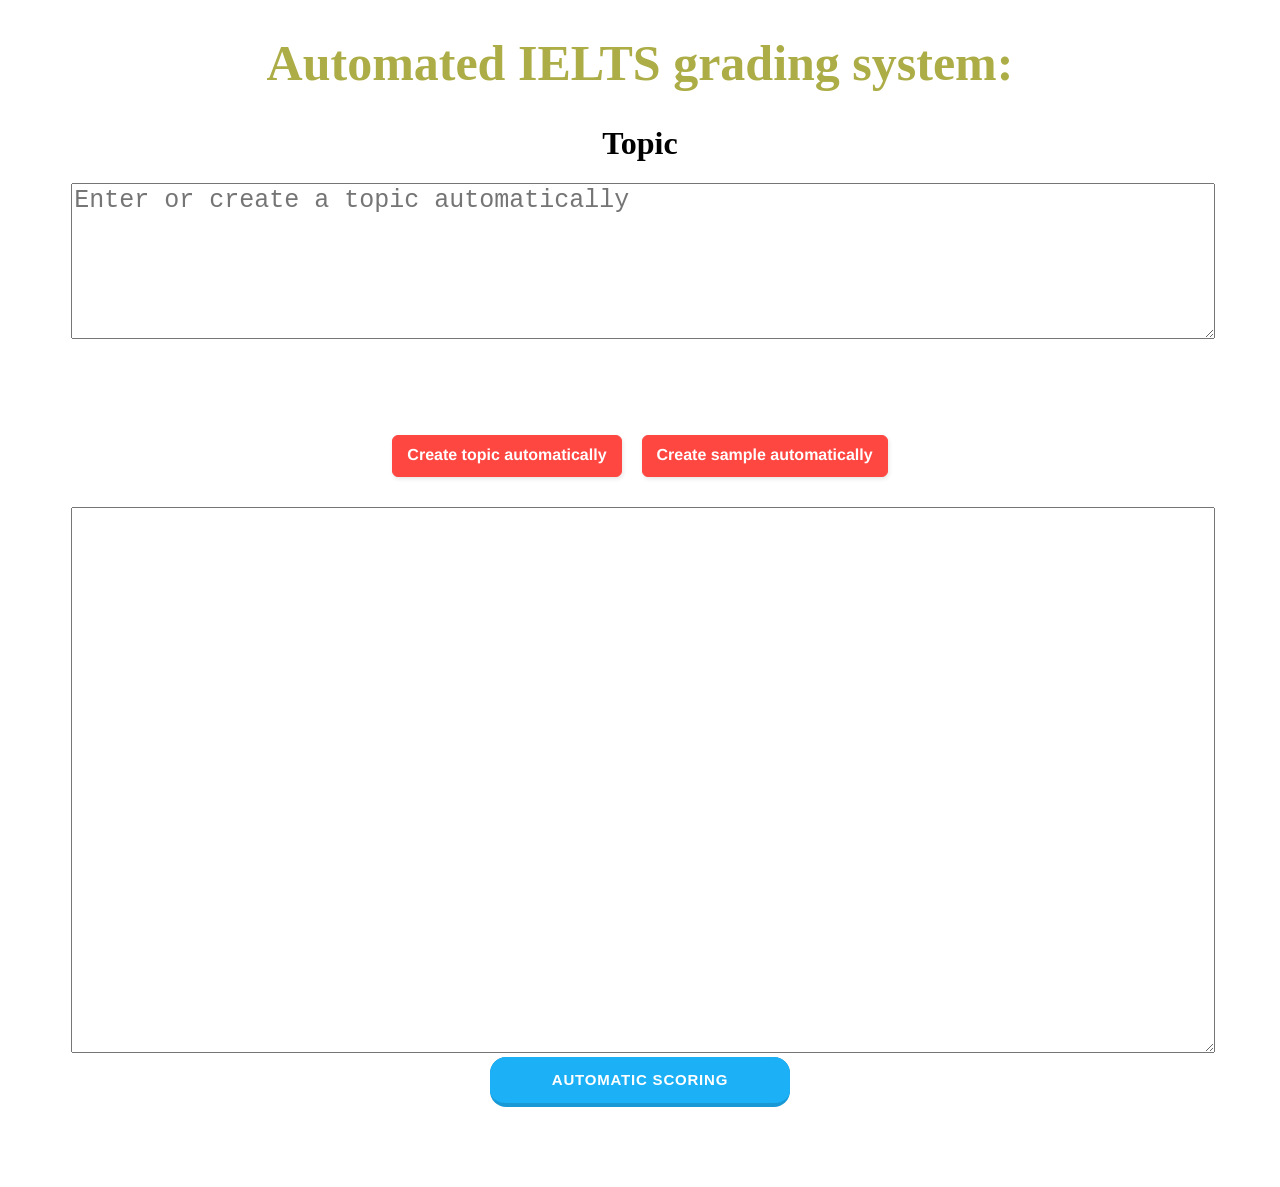
==== index.html @ 120dbf73 "update" ====
<!DOCTYPE html>
<html lang="en">
<head>
    <meta charset="UTF-8">
    <meta name="viewport" content="width=device-width, initial-scale=1.0">
    <link rel="stylesheet" href="main.css">
    <title>Hệ thống chấm điểm IELTS tự động</title>
</head>
<body>
    <div style="width: 90%; margin:auto; text-align: center;">
        <h1 style="font-size: 50px; color: rgb(173, 173, 71);">Automated IELTS grading system:</h1>
        <h1>Topic</h1>

        <textarea class="topic" id="topic" placeholder="Enter or create a topic automatically"></textarea>
        <div id="loader-red" class="loader-red"></div>
        <div style="display: flex; justify-content: center;">
            <button id="getTopicBtn" class="button-24" role="button">Create topic automatically</button>
            <button id="getSampleBtn" class="button-24" role="button">Create sample automatically</button>
        </div>
    </div>

    <div style=" width:90%; margin: auto; margin-top: 20px; ">
            <textarea class="answerInput" id="answer" placeholder="Enter answer"> </textarea>
            <div style=" display: flex; justify-content:center ;margin: auto; width: 400px;">
                <button id="getScoreBtn" class="button-19" role="button">Automatic scoring</button>
            </div>
            
    </div>
    <div id="error" style="font-size: 30px; color:red;text-align: center;">
    </div>
    <div id="score" style="font-size: 25px;">
        <div id="loader-blue" class="loader-blue"></div>
    </div>

    <script src="script.js"></script>
</body>
</html>
---- main.css ----
/* CSS */
.button-19 {
  appearance: button;
  background-color: #1899D6;
  border: solid transparent;
  border-radius: 16px;
  border-width: 0 0 4px;
  box-sizing: border-box;
  color: #FFFFFF;
  cursor: pointer;
  display: inline-block;
  font-family: din-round,sans-serif;
  font-size: 15px;
  font-weight: 700;
  letter-spacing: .8px;
  line-height: 20px;
  margin: 0;
  outline: none;
  overflow: visible;
  padding: 13px 16px;
  text-align: center;
  text-transform: uppercase;
  touch-action: manipulation;
  transform: translateZ(0);
  transition: filter .2s;
  user-select: none;
  -webkit-user-select: none;
  vertical-align: middle;
  white-space: nowrap;
  width: 300px;
}

.button-19:after {
  background-clip: padding-box;
  background-color: #1CB0F6;
  border: solid transparent;
  border-radius: 16px;
  border-width: 0 0 4px;
  bottom: -4px;
  content: "";
  left: 0;
  position: absolute;
  right: 0;
  top: 0;
  z-index: -1;
}

.button-19:main,
.button-19:focus {
  user-select: auto;
}

.button-19:hover:not(:disabled) {
  filter: brightness(1.1);
  -webkit-filter: brightness(1.1);
}

.button-19:disabled {
  cursor: auto;
}


/* CSS */
.button-24 {
    margin: 10px;
  background: #FF4742;
  border: 1px solid #FF4742;
  border-radius: 6px;
  box-shadow: rgba(0, 0, 0, 0.1) 1px 2px 4px;
  box-sizing: border-box;
  color: #FFFFFF;
  cursor: pointer;
  display: inline-block;
  font-family: nunito,roboto,proxima-nova,"proxima nova",sans-serif;
  font-size: 16px;
  font-weight: 800;
  line-height: 16px;
  min-height: 40px;
  outline: 0;
  padding: 12px 14px;
  text-align: center;
  text-rendering: geometricprecision;
  text-transform: none;
  user-select: none;
  -webkit-user-select: none;
  touch-action: manipulation;
  vertical-align: middle;
}

.button-24:hover,
.button-24:active {
  background-color: initial;
  background-position: 0 0;
  color: #FF4742;
}

.button-24:active {
  opacity: .5;
}

.loading-overlay {
    position: fixed;
    top: 0;
    left: 0;
    width: 100%;
    height: 100%;
    background-color: rgba(0, 0, 0, 0.5);
    display: flex;
    justify-content: center;
    align-items: center;
    z-index: 9999;
    visibility: hidden;
  }
  
  .loader-red {
    border: 16px solid #f3f3f3; /* Light grey */
    border-top: 16px solid #db3434; /* Blue */
    border-radius: 50%;
    width: 30px;
    height: 30px;
    animation: spin 2s linear infinite;
    margin: auto;
    margin-top: 10px;
    margin-bottom: 10px;
  }

  .loader-blue {
    border: 16px solid #f3f3f3; /* Light grey */
    border-top: 16px solid #3498db; /* Blue */
    border-radius: 50%;
    width: 30px;
    height: 30px;
    animation: spin 2s linear infinite;
    margin: auto;
    margin-top: 10px;
}
  
  
  @keyframes spin {
    0% { transform: rotate(0deg); }
    100% { transform: rotate(360deg); }
  }

  .topic{
    height: 150px; 
    width: 100%; 
    font-size: 25px;
  }

  .answerInput{
    width:100%; 
    height: 60vh; 
    font-size: 16px; 
    margin: auto;
  }
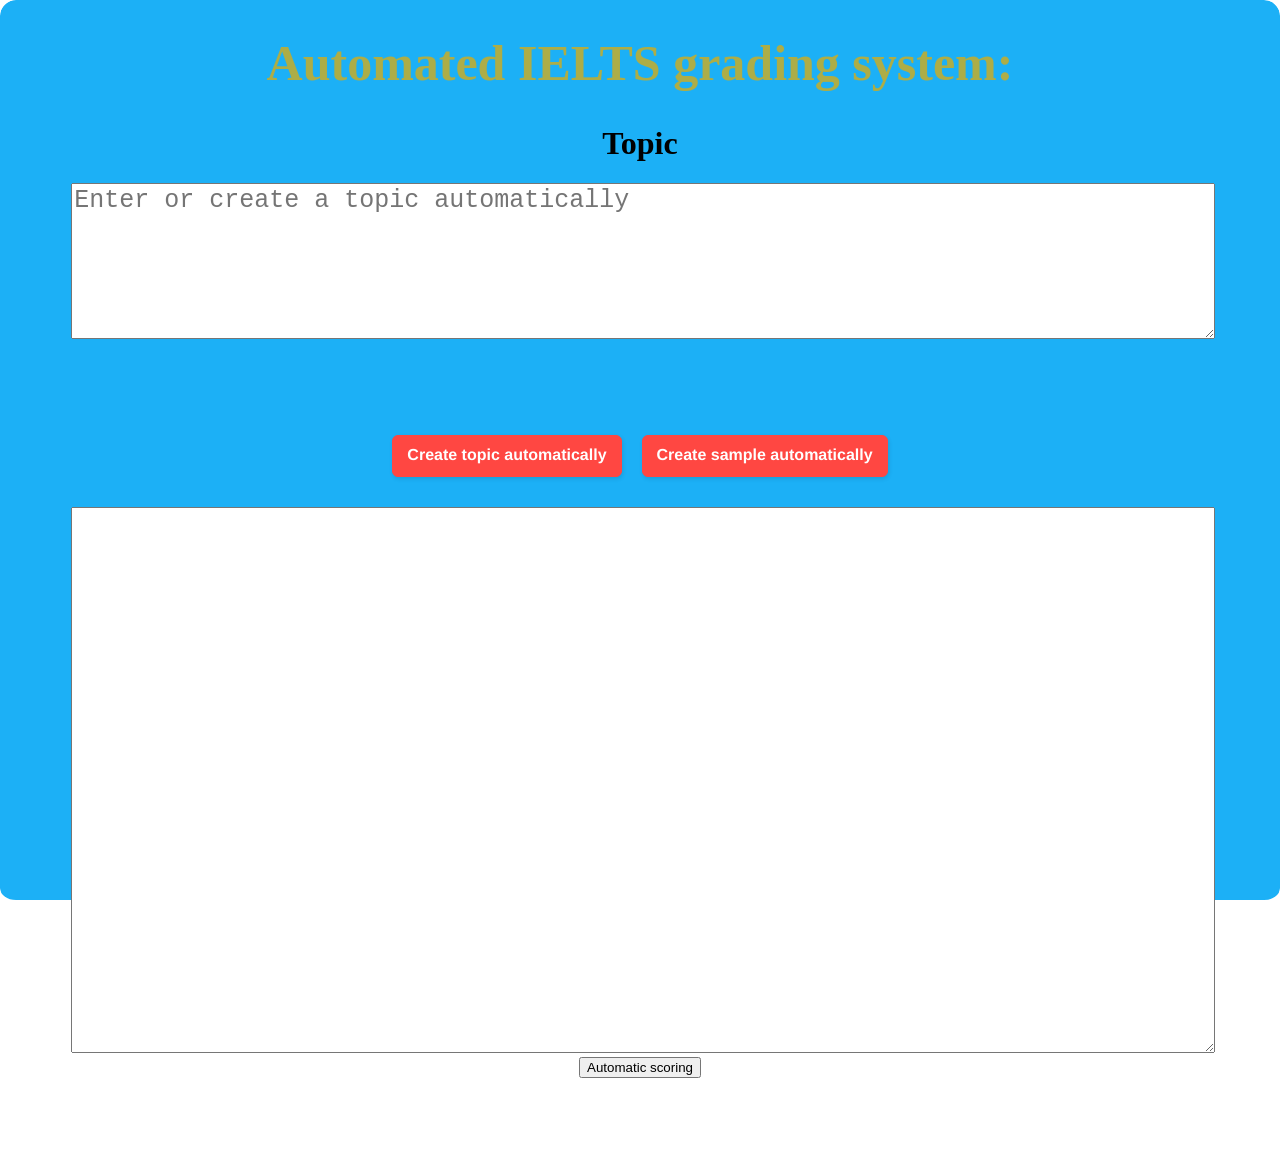
==== commit d8aed40e: "update" ====
--- a/index.html
+++ b/index.html
@@ -6,6 +6,10 @@
     <link rel="stylesheet" href="main.css">
     <title>Hệ thống chấm điểm IELTS tự động</title>
 </head>
+<style>
+    
+/
+</style>
 <body>
     <div style="width: 90%; margin:auto; text-align: center;">
         <h1 style="font-size: 50px; color: rgb(173, 173, 71);">Automated IELTS grading system:</h1>
@@ -32,6 +36,8 @@
         <div id="loader-blue" class="loader-blue"></div>
     </div>
 
-    <script src="script.js"></script>
+    <script src="script.js">
+       
+        </script>
 </body>
 </html>
--- a/main.css
+++ b/main.css
@@ -1,5 +1,4 @@
-
-/* CSS */
+* CSS */
 .button-19 {
   appearance: button;
   background-color: #1899D6;
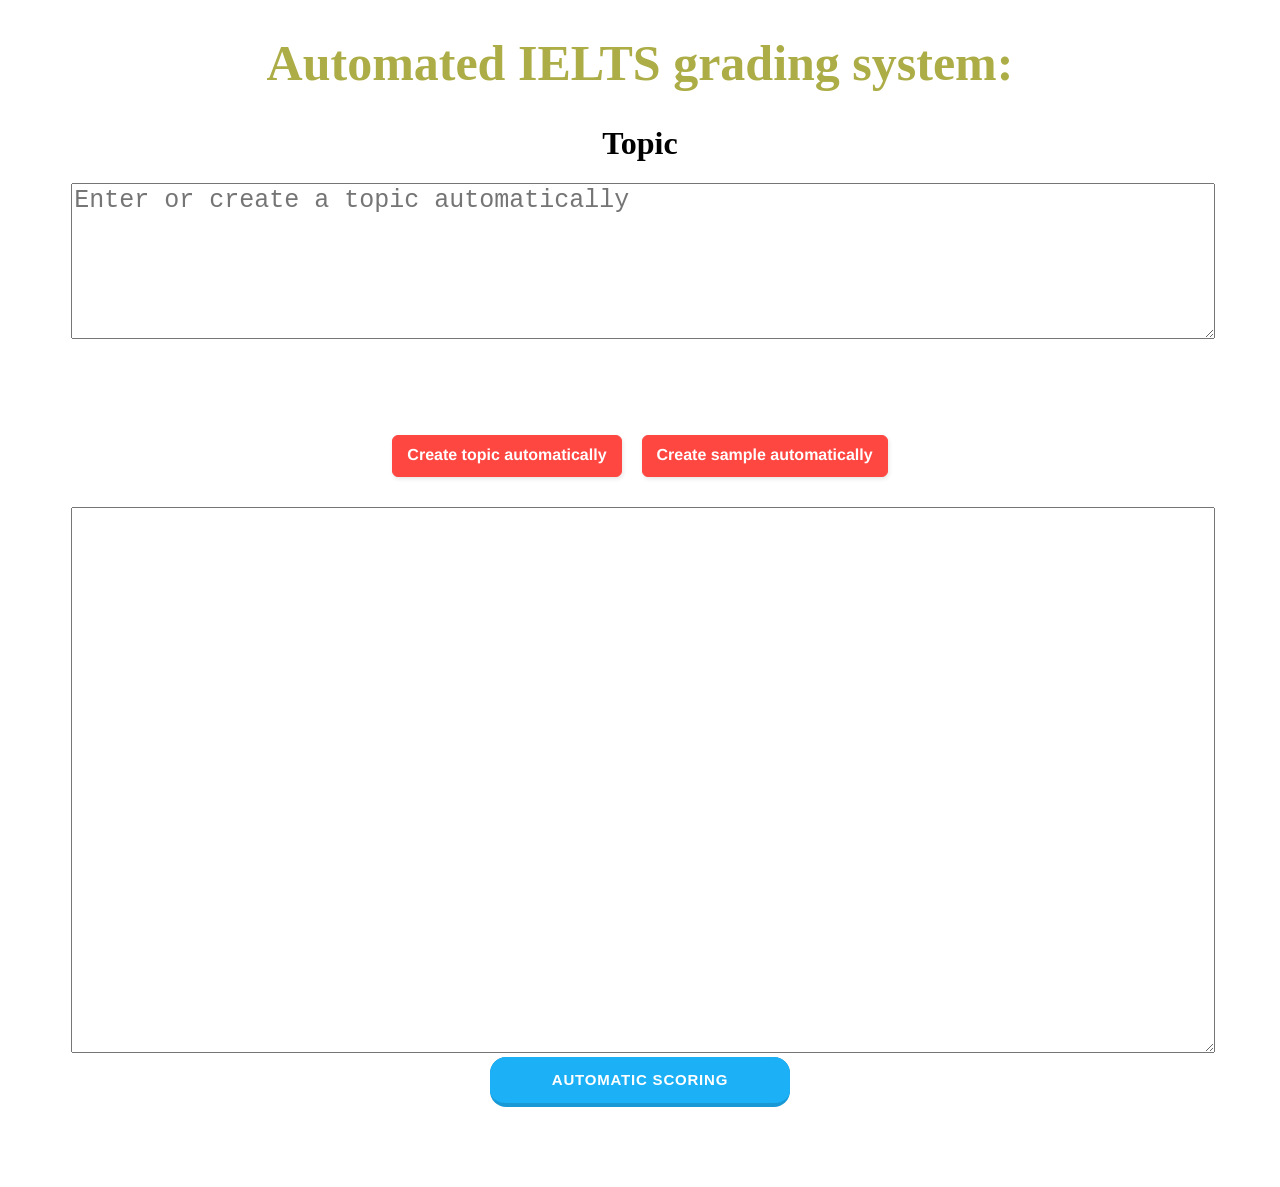
==== commit 7e73a4af: "update" ====
--- a/index.html
+++ b/index.html
@@ -6,10 +6,6 @@
     <link rel="stylesheet" href="main.css">
     <title>Hệ thống chấm điểm IELTS tự động</title>
 </head>
-<style>
-    
-/
-</style>
 <body>
     <div style="width: 90%; margin:auto; text-align: center;">
         <h1 style="font-size: 50px; color: rgb(173, 173, 71);">Automated IELTS grading system:</h1>
--- a/main.css
+++ b/main.css
@@ -1,4 +1,4 @@
-* CSS */
+
 .button-19 {
   appearance: button;
   background-color: #1899D6;
